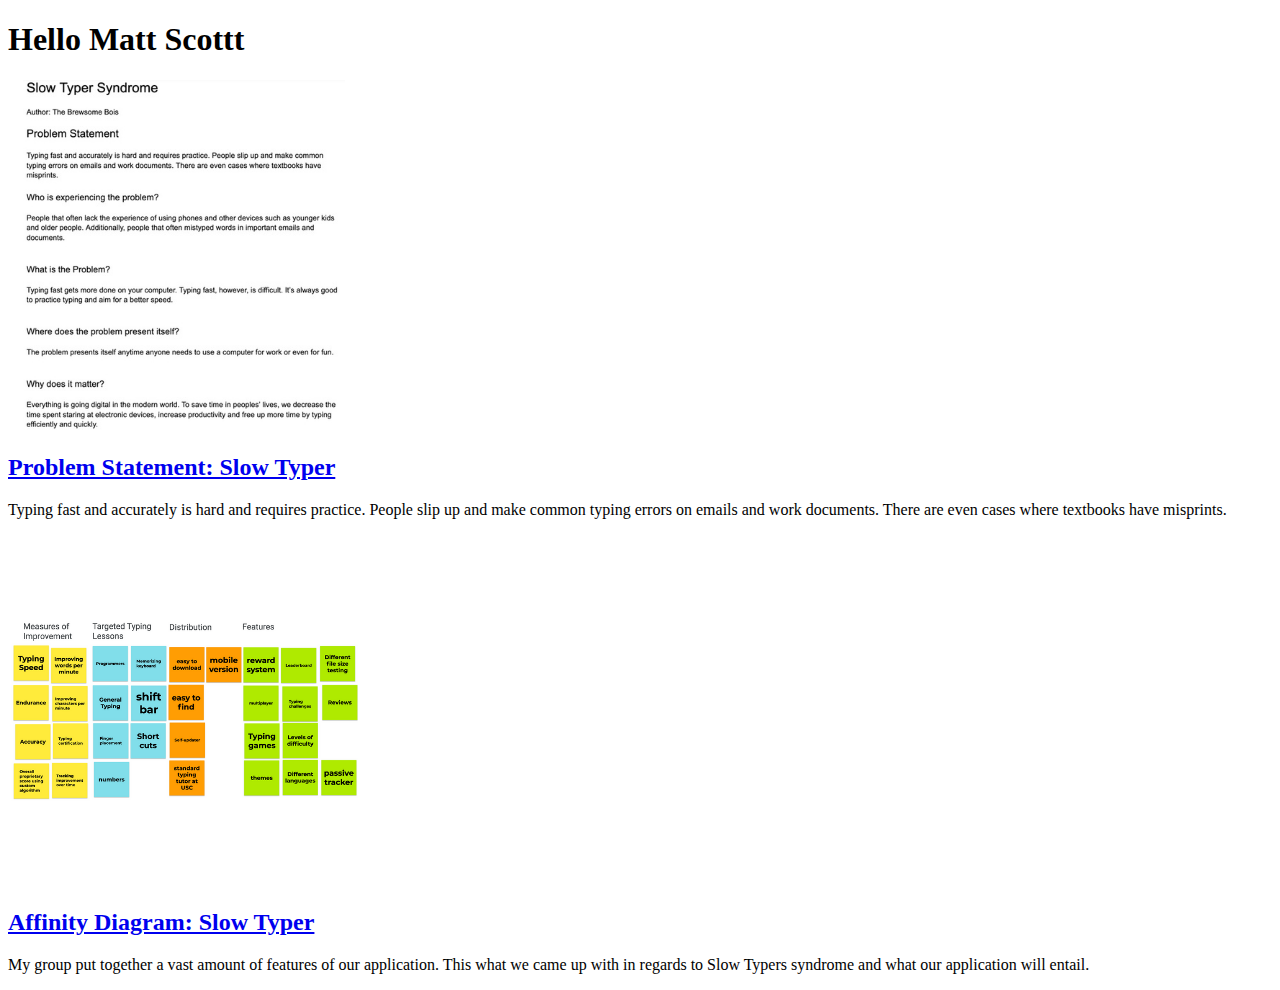
==== index1.html @ f55ee54b "Add files via upload" ====
<!DOCTYPE html>
<html>
    <head>
        <title>CSCS 190:Matt Scott</title>
        <link rel="stylesheet" href="styles.css">
    </head>
    <body>
        <h1>Hello Matt Scottt</h1>

        <!-- Problem Statement-->
        <section class="assignment">
            <a href="files/problem-statement.pdf"><img src="images/problem-statement.png" alt=""></a>
            <section class="ass-details">
                <a href="files/problem-statement.pdf"><h2>Problem Statement: Slow Typer</h2></a>
                <p>
                    Typing fast and accurately is hard and requires practice. People slip up and make common typing errors on emails and work documents. There are even cases where textbooks have misprints.

                </p>
                
            </section>
                
                

        </section>

        <!-- Affinity Diagram-->
        <section class="assignment">
            <a href="files/typingaffinity.pdf"><img src="images/diagram.png" alt=""></a>
            <section class="ass-details">
                <a href="files/typingaffinity.pdf"><h2>Affinity Diagram: Slow Typer</h2></a>
                <p>
                    My group put together a vast amount of features of our application. This what we came up with in regards to Slow Typers syndrome and what our application will entail. 
                </p>
                
            </section>
                
                

        </section>

    </body>
</html>
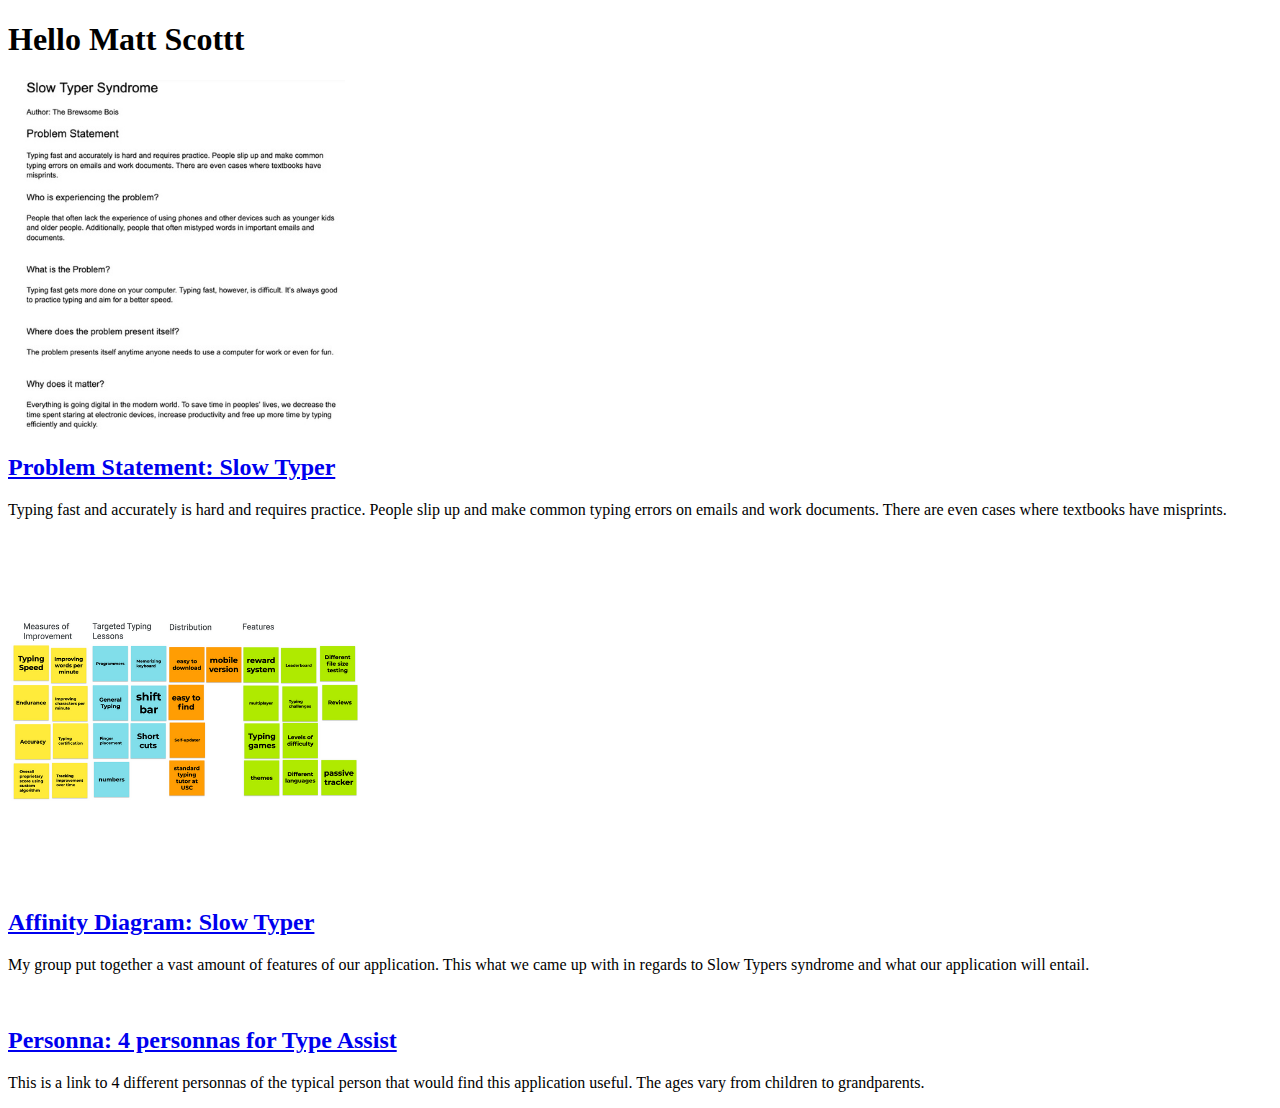
==== commit 8a6e0cdb: "Add files via upload" ====
--- a/index1.html
+++ b/index1.html
@@ -33,9 +33,21 @@
                 </p>
                 
             </section>
+           
+        </section>
+
+
+        <!-- Personna Assignment-->
+        <section class="assignment">
+            <a href="files/personna.pdf"><img src="images/gary.zip" alt=""></a>
+            <section class="ass-details">
+                <a href="files/personna.pdf"><h2>Personna: 4 personnas for Type Assist</h2></a>
+                <p>
+                    This is a link to 4 different personnas of the typical person that would find this application useful. The ages vary from children to grandparents. 
+                </p>
                 
-                
-
+            </section>
+           
         </section>
 
     </body>
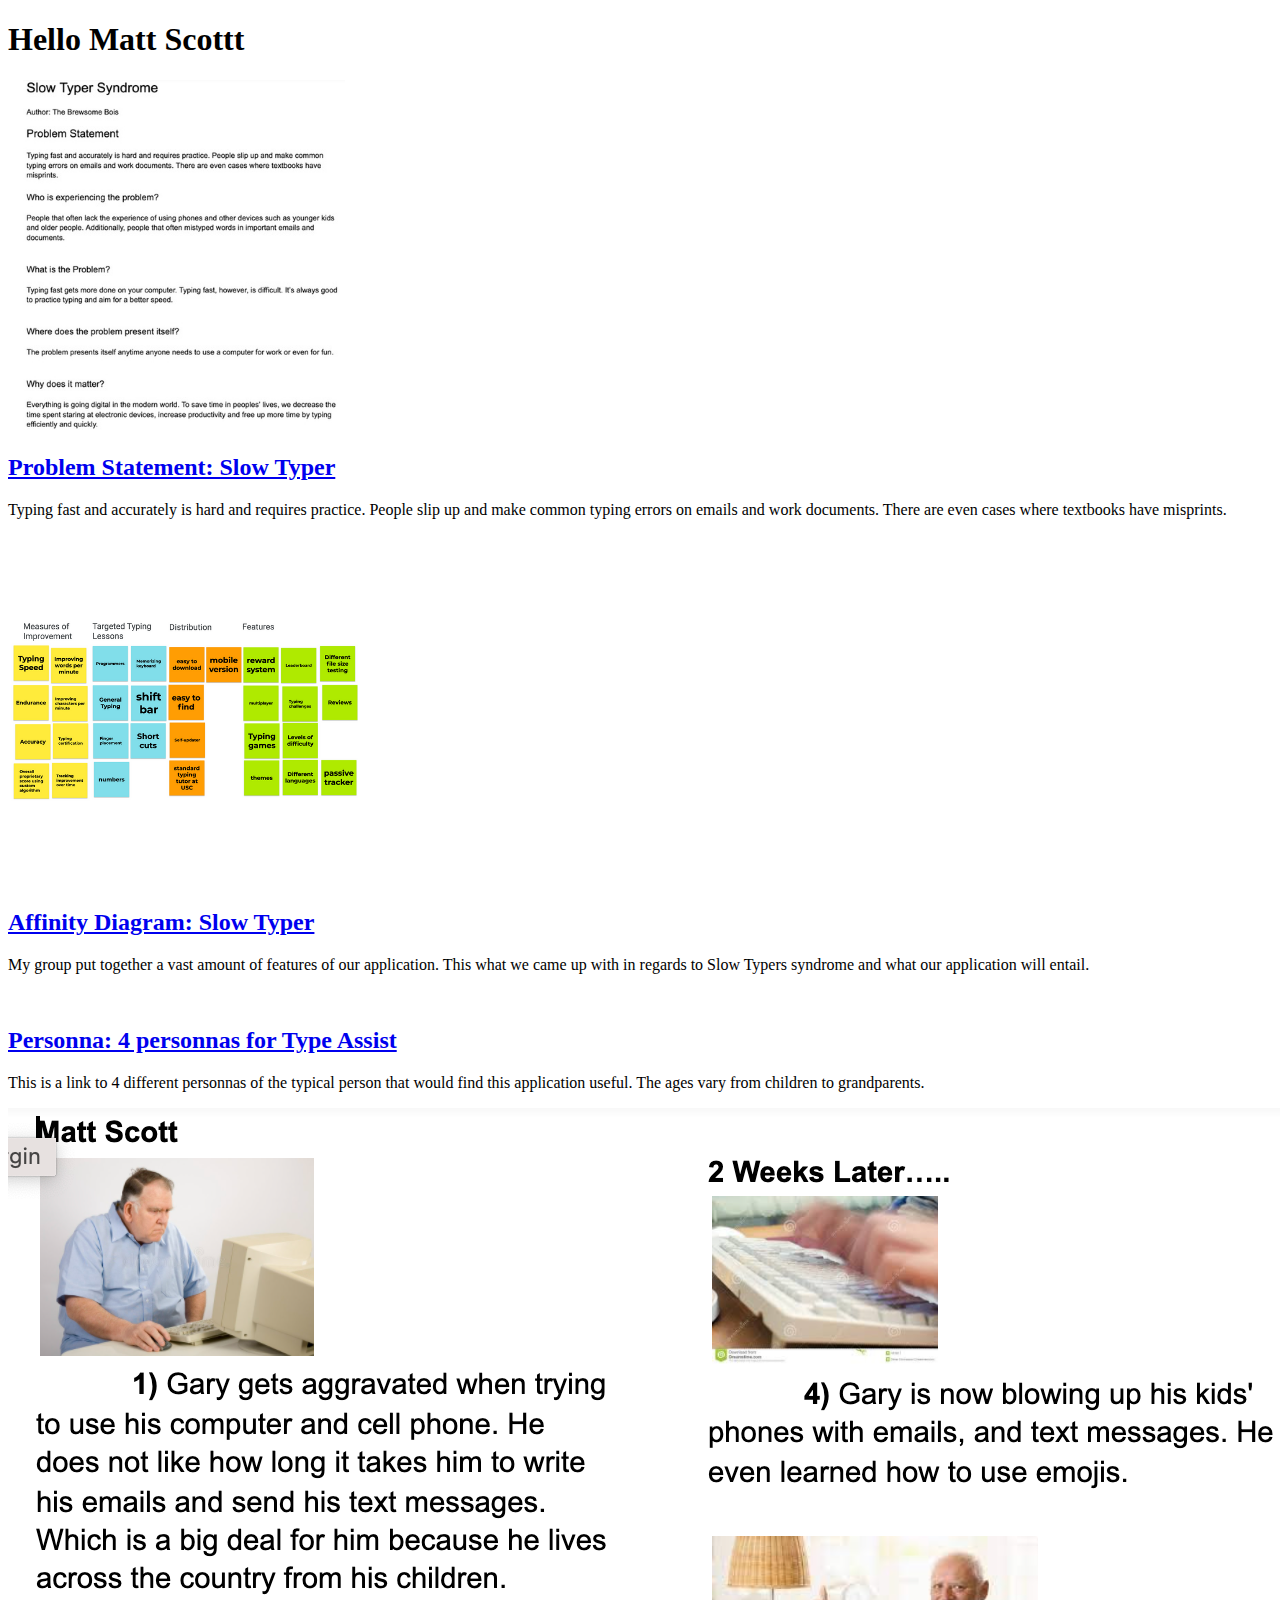
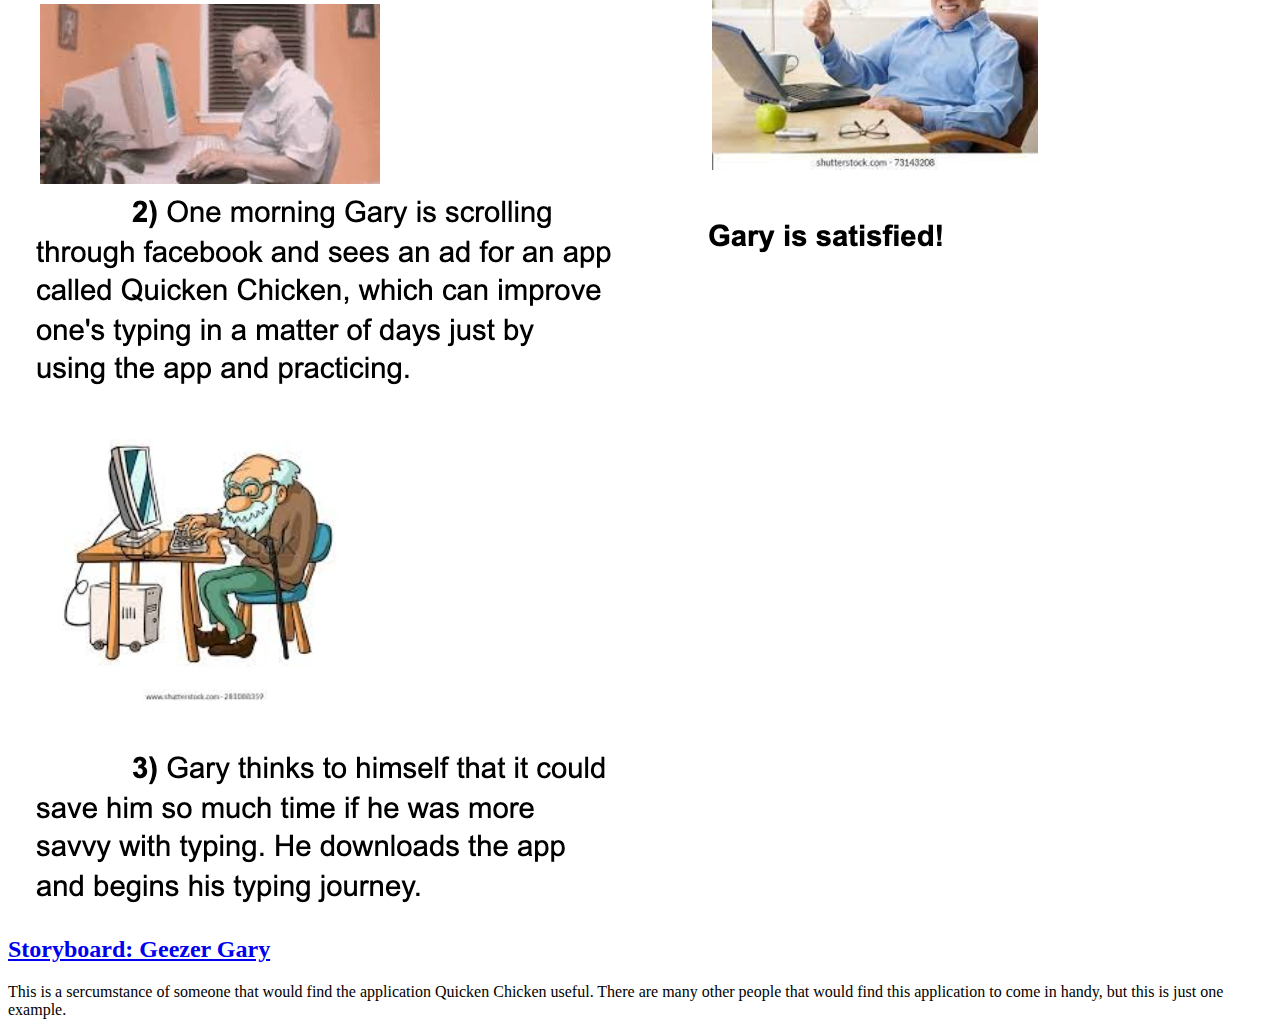
==== commit b37732d2: "Add files via upload" ====
--- a/index1.html
+++ b/index1.html
@@ -50,6 +50,19 @@
            
         </section>
 
+
+        <!-- Storyboard Assignment-->
+        <section class="assignment">
+            <a href="files/storyboard.pdf"><img src="images/storyboardpic.png" alt=""></a>
+            <section class="ass-details">
+                <a href="files/storyboard.pdf"><h2>Storyboard: Geezer Gary</h2></a>
+                <p>
+                    This is a sercumstance of someone that would find the application Quicken Chicken useful. There are many other people that would find this application to come in handy, but this is just one example. 
+                </p>
+                
+            </section>
+           
+        </section>
     </body>
 </html>
 
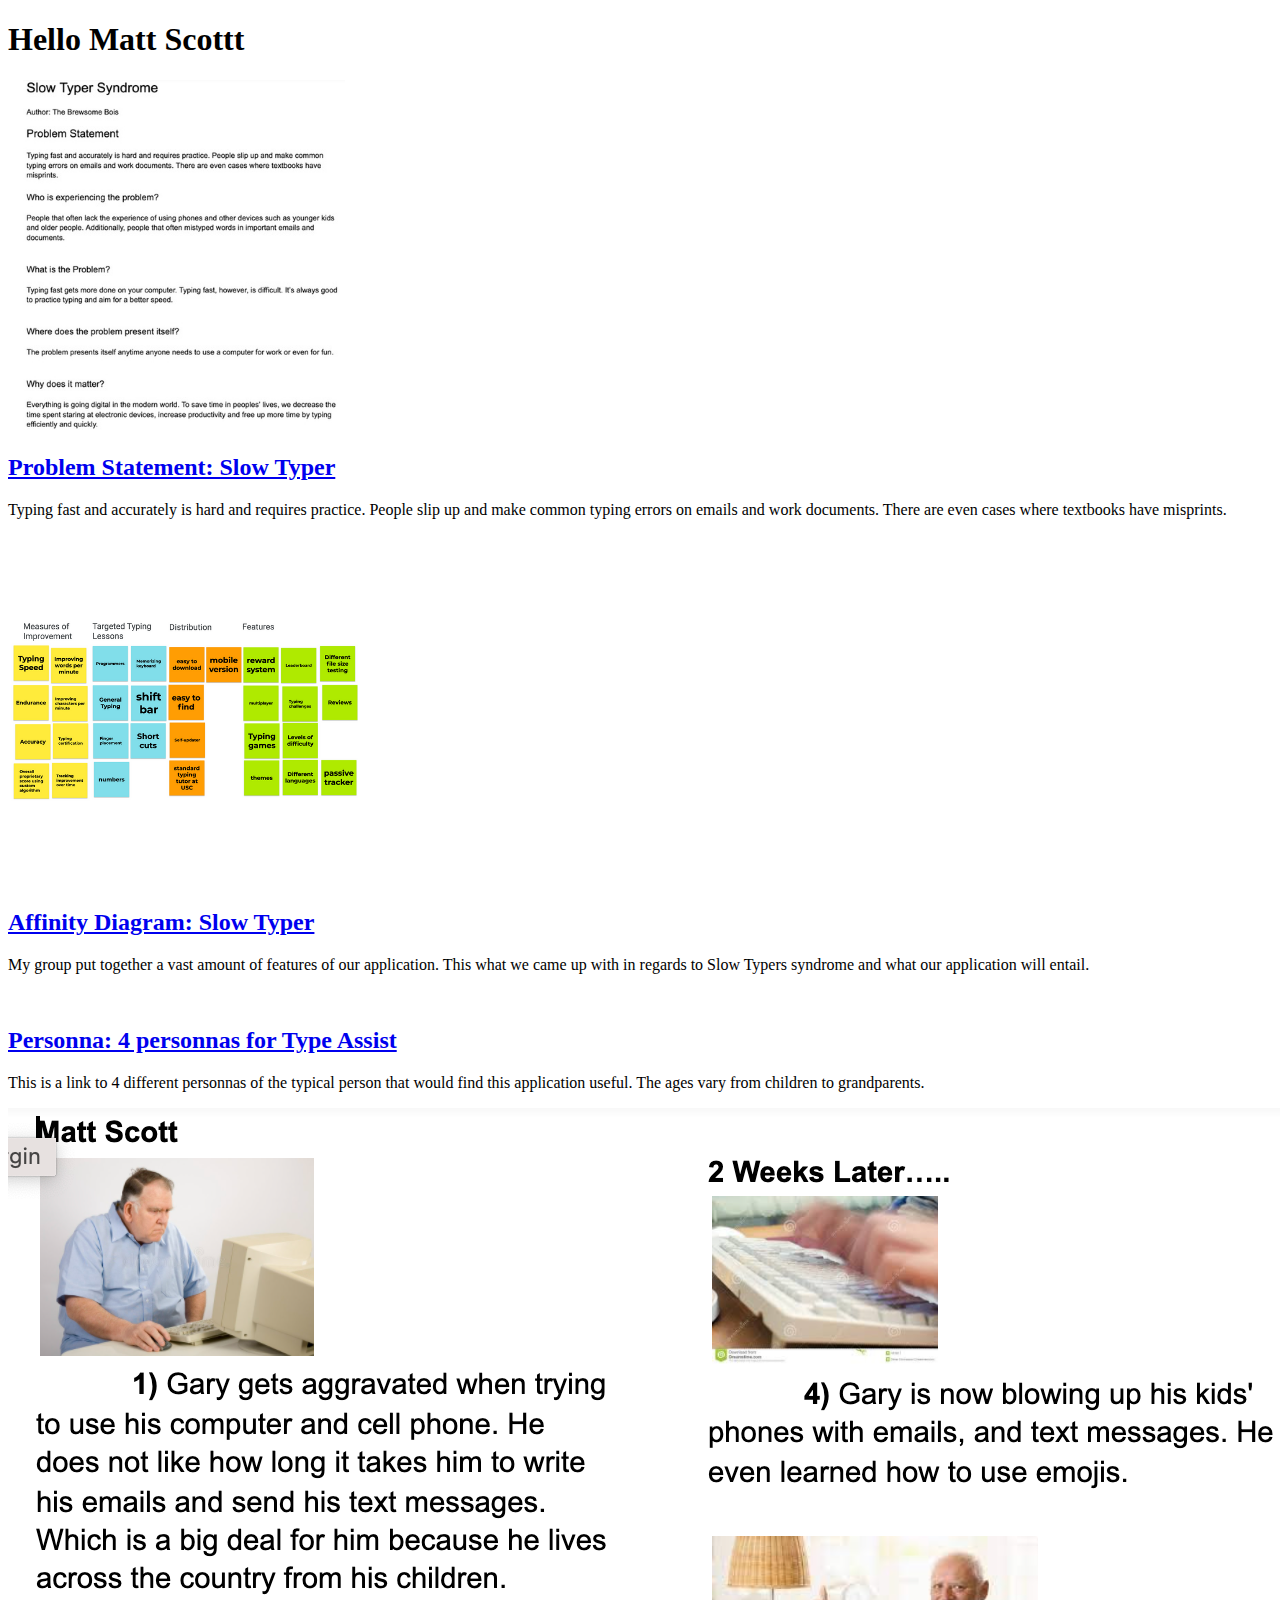
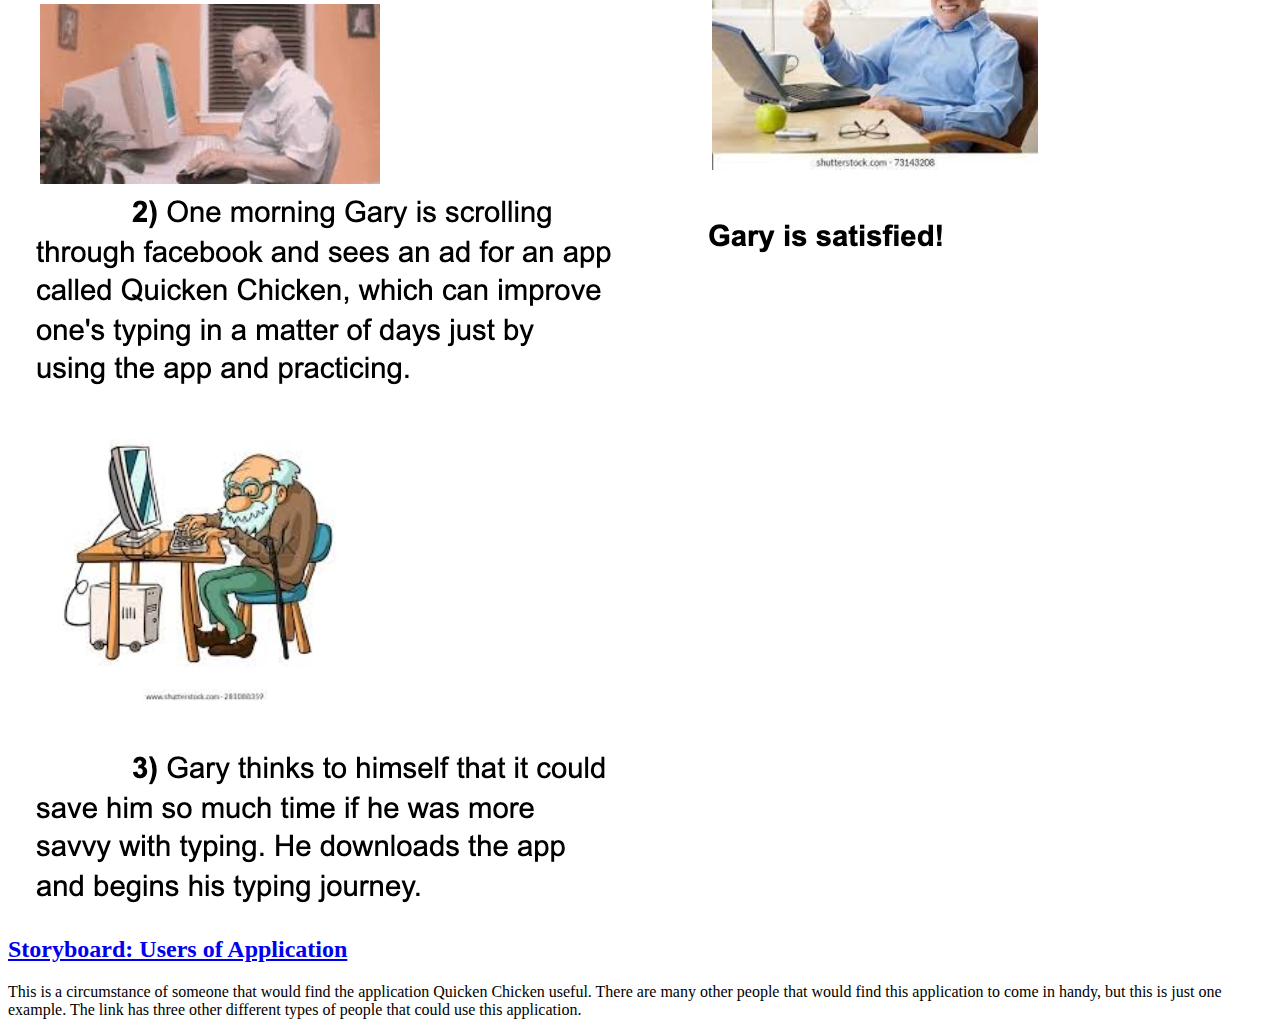
==== commit d34e8de7: "Add files via upload" ====
--- a/index1.html
+++ b/index1.html
@@ -53,11 +53,11 @@
 
         <!-- Storyboard Assignment-->
         <section class="assignment">
-            <a href="files/storyboard.pdf"><img src="images/storyboardpic.png" alt=""></a>
+            <a href="files/nstoryboards.pdf"><img src="images/storyboardpic.png" alt=""></a>
             <section class="ass-details">
-                <a href="files/storyboard.pdf"><h2>Storyboard: Geezer Gary</h2></a>
+                <a href="files/nstoryboards.pdf"><h2>Storyboard: Users of Application</h2></a>
                 <p>
-                    This is a sercumstance of someone that would find the application Quicken Chicken useful. There are many other people that would find this application to come in handy, but this is just one example. 
+                    This is a circumstance of someone that would find the application Quicken Chicken useful. There are many other people that would find this application to come in handy, but this is just one example. The link has three other different types of people that could use this application.
                 </p>
                 
             </section>
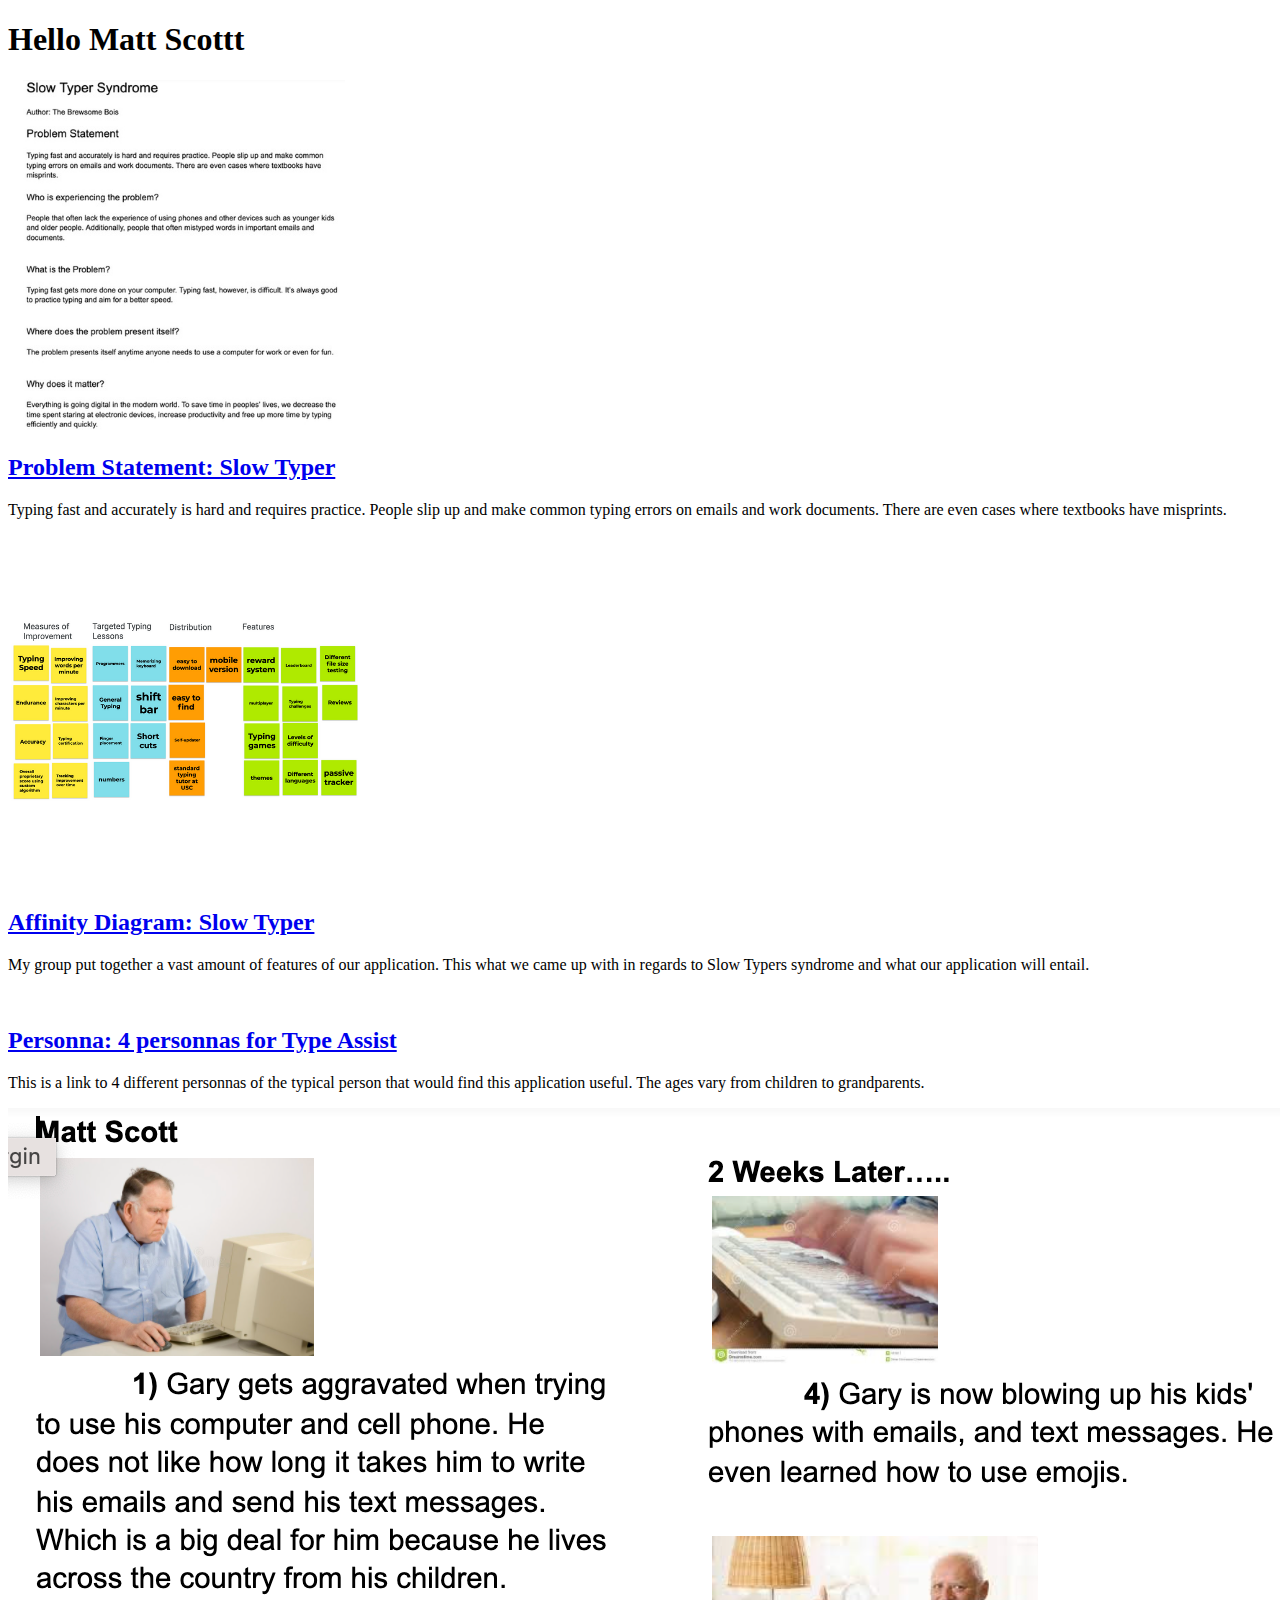
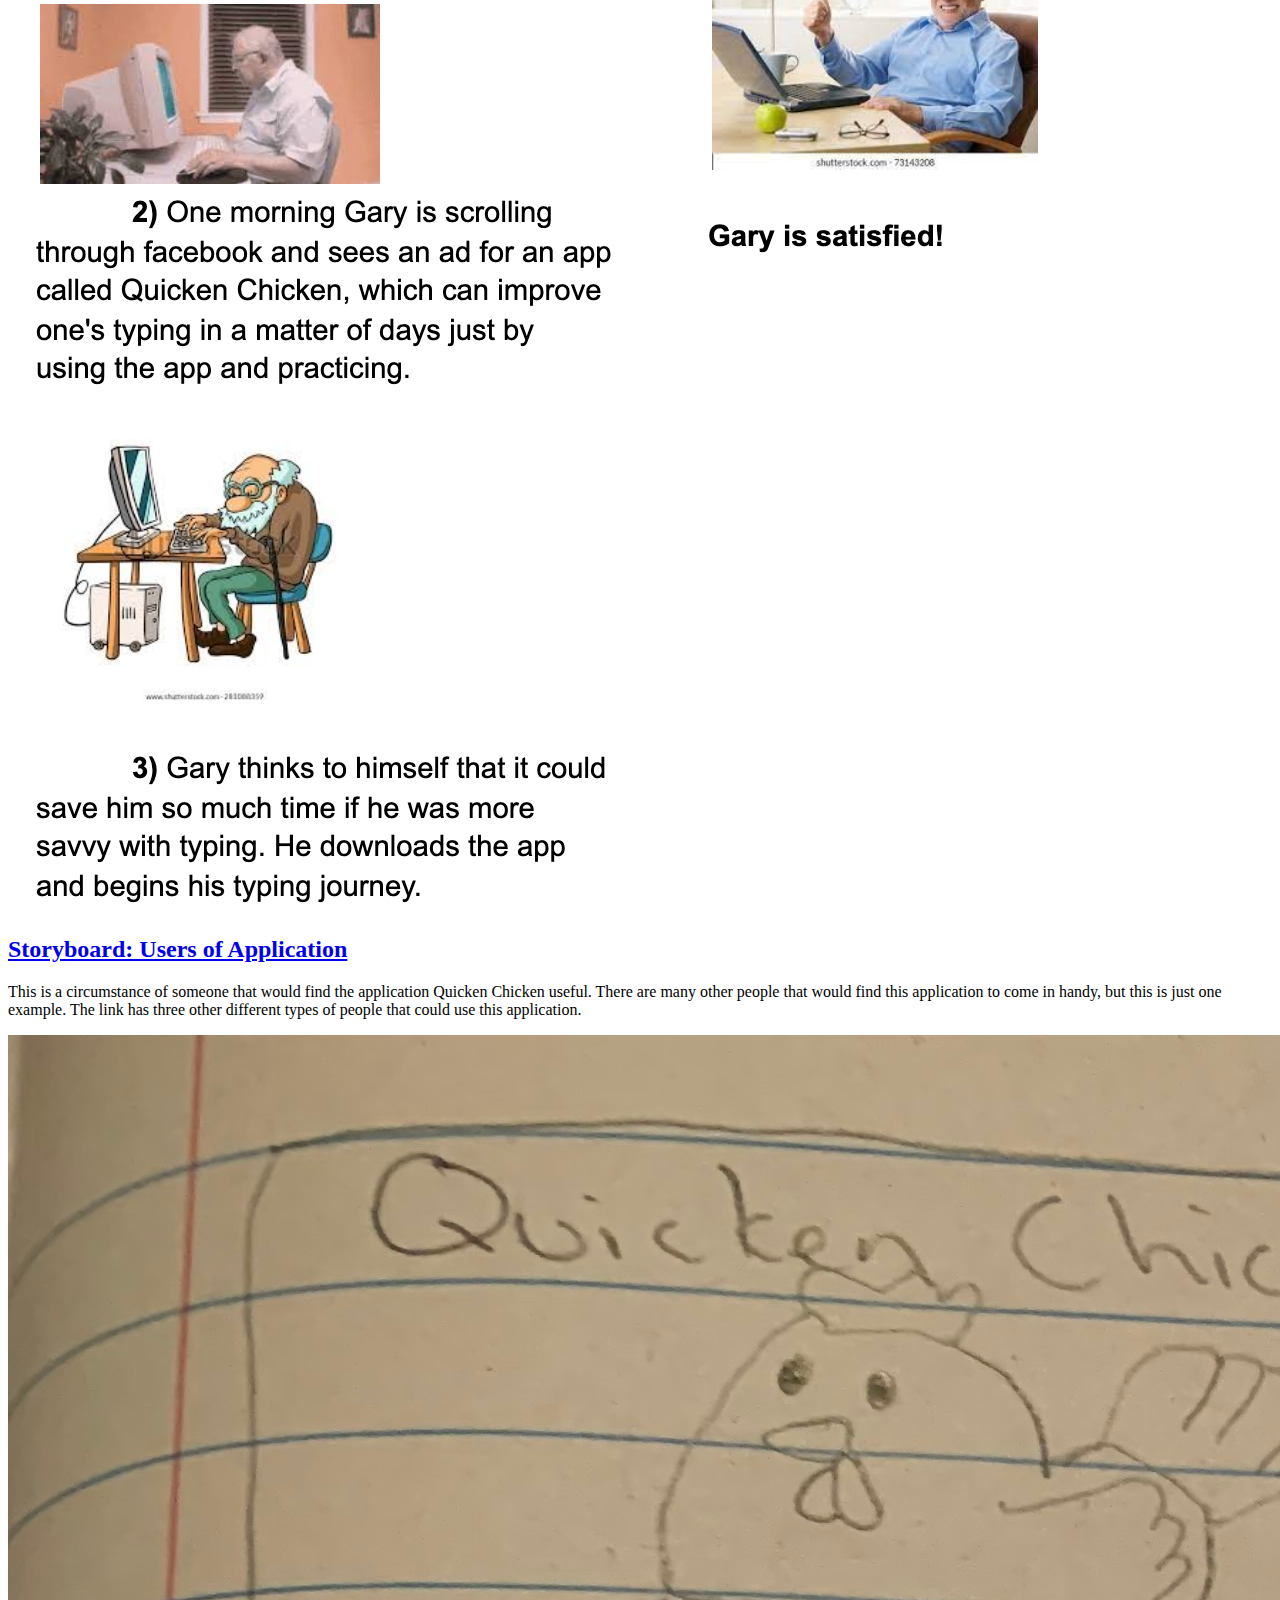
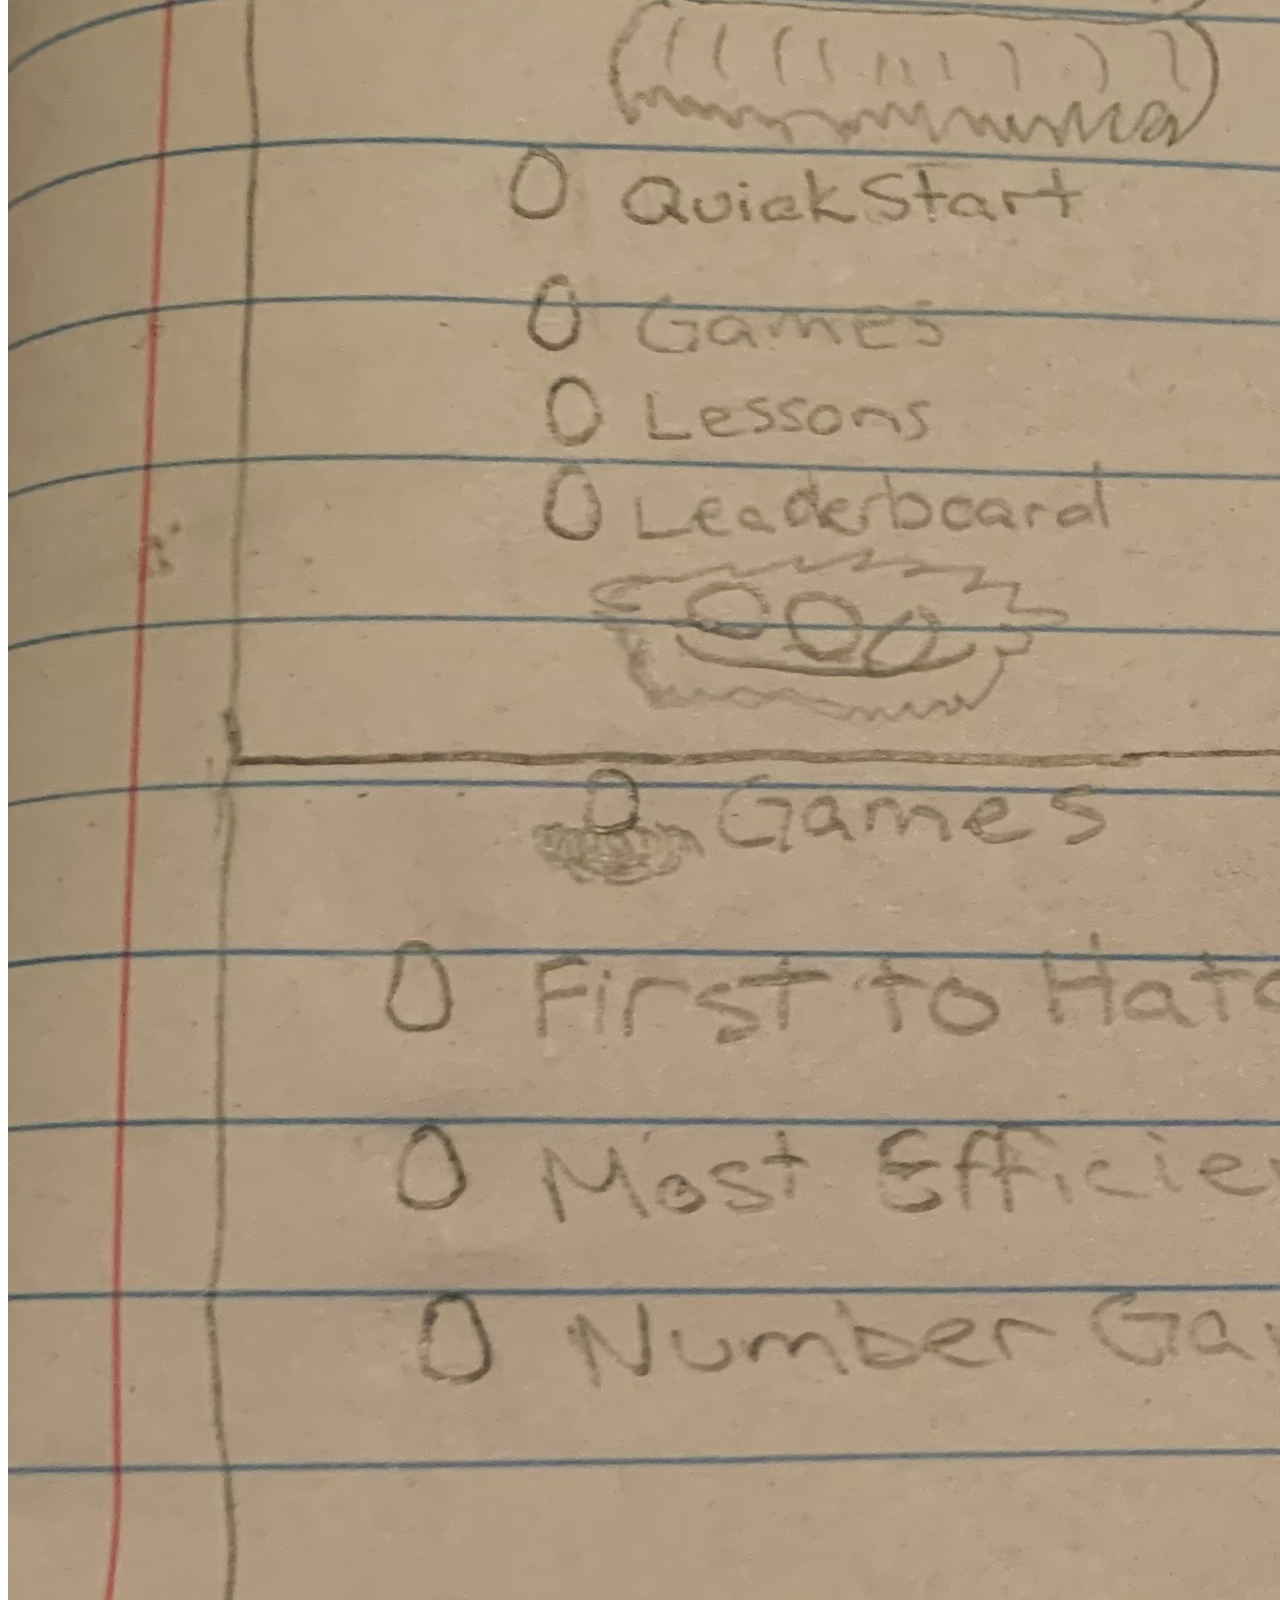
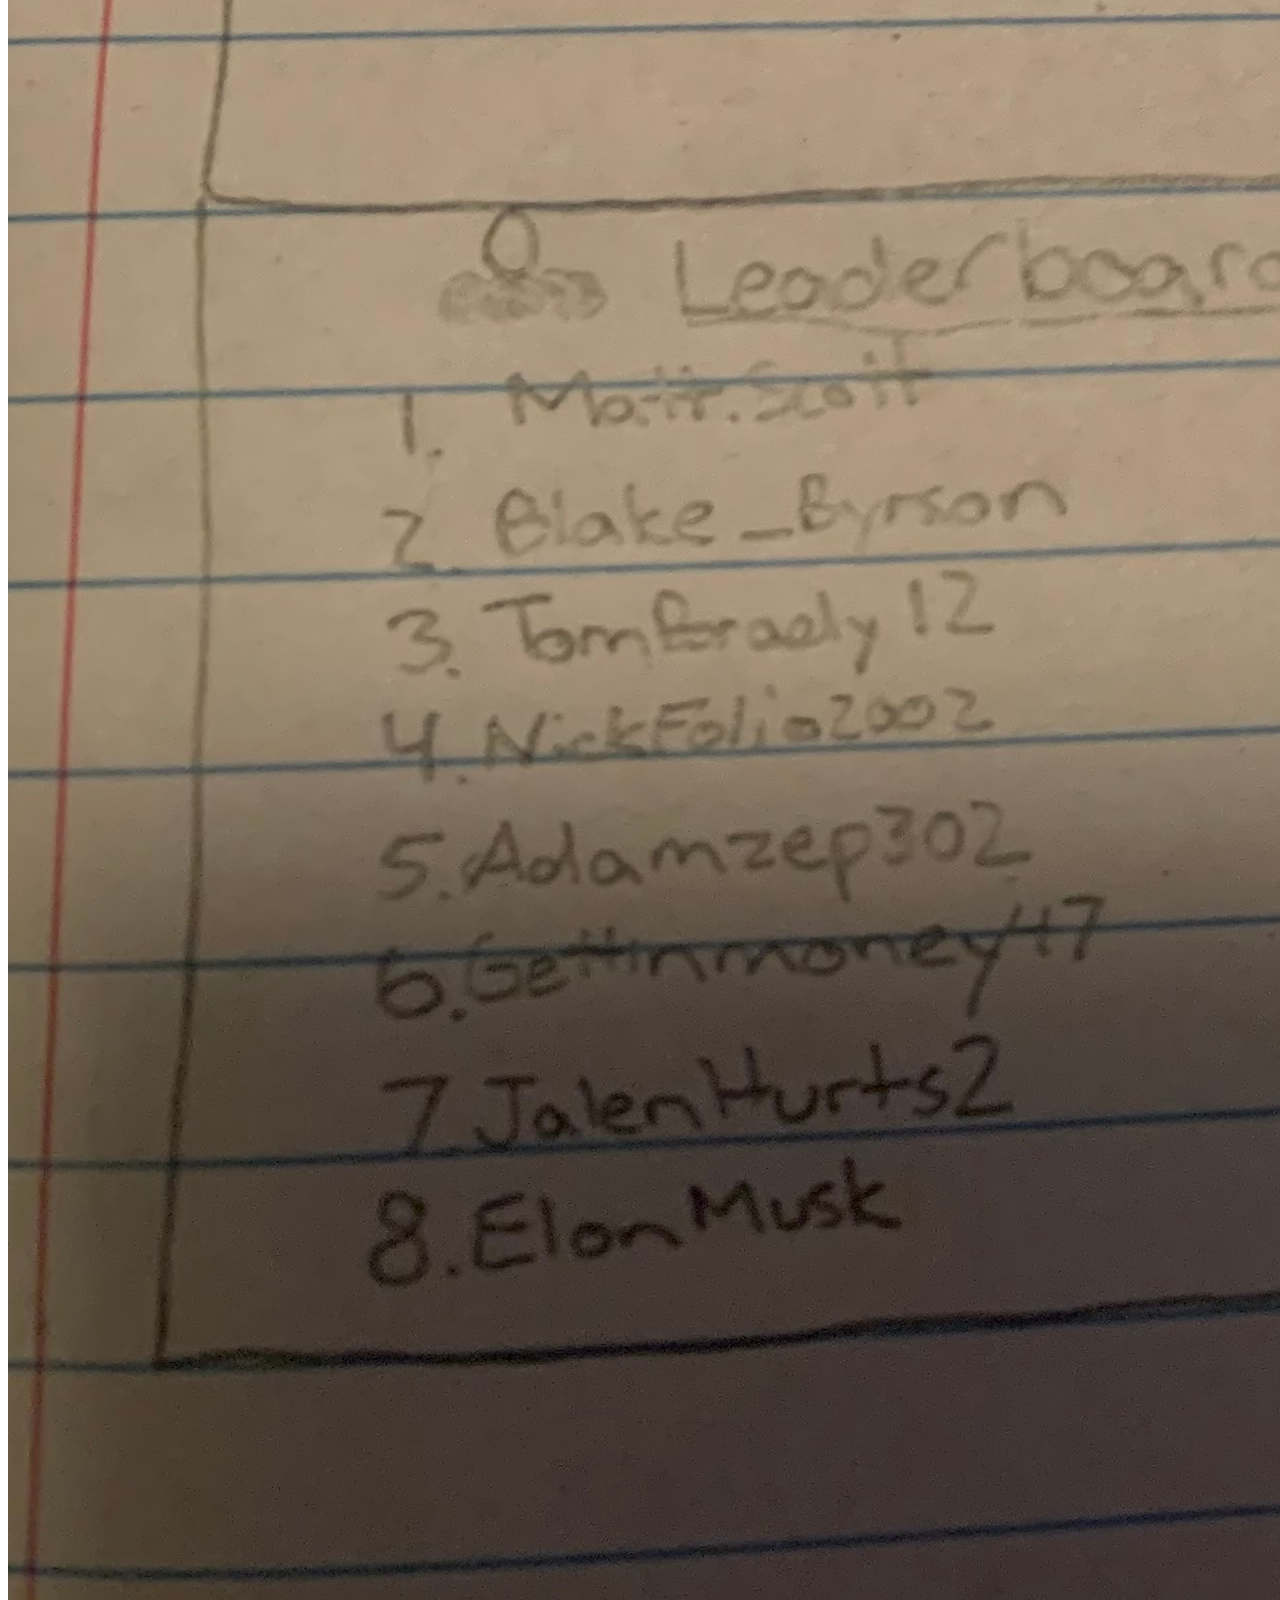
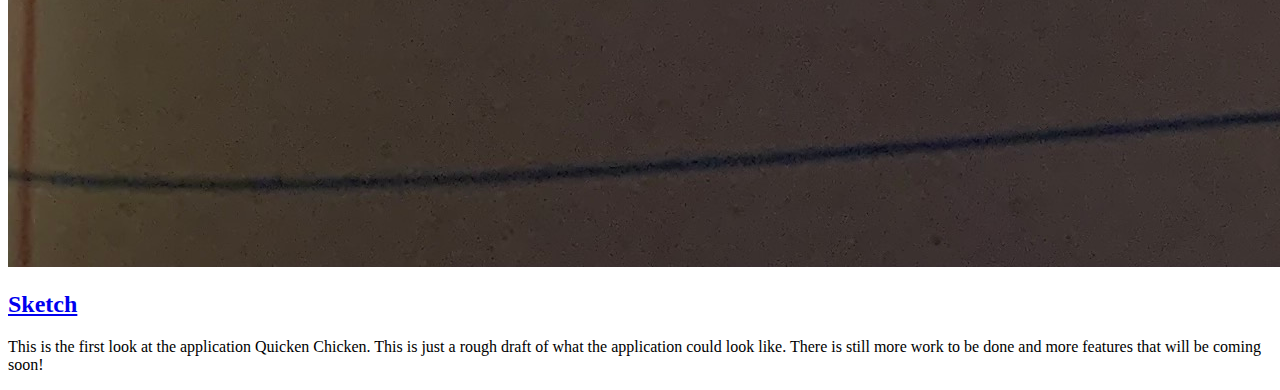
==== commit e133388e: "Add files via upload" ====
--- a/index1.html
+++ b/index1.html
@@ -63,9 +63,18 @@
             </section>
            
         </section>
+         <!-- Sketch Assignment-->
+         <section class="assignment">
+            <a href="files/Sketch.pdf"><img src="images/Sketch.jpg" alt=""></a>
+            <section class="ass-details">
+                <a href="files/Sketch.pdf"><h2>Sketch</h2></a>
+                <p>
+                    This is the first look at the application Quicken Chicken. This is just a rough draft of what the application could look like. There is still more work to be done and more features that will be coming soon!
+                </p>
+                
+            </section>
+           
+        </section>
+    </body>
     </body>
 </html>
-
-
-
-
